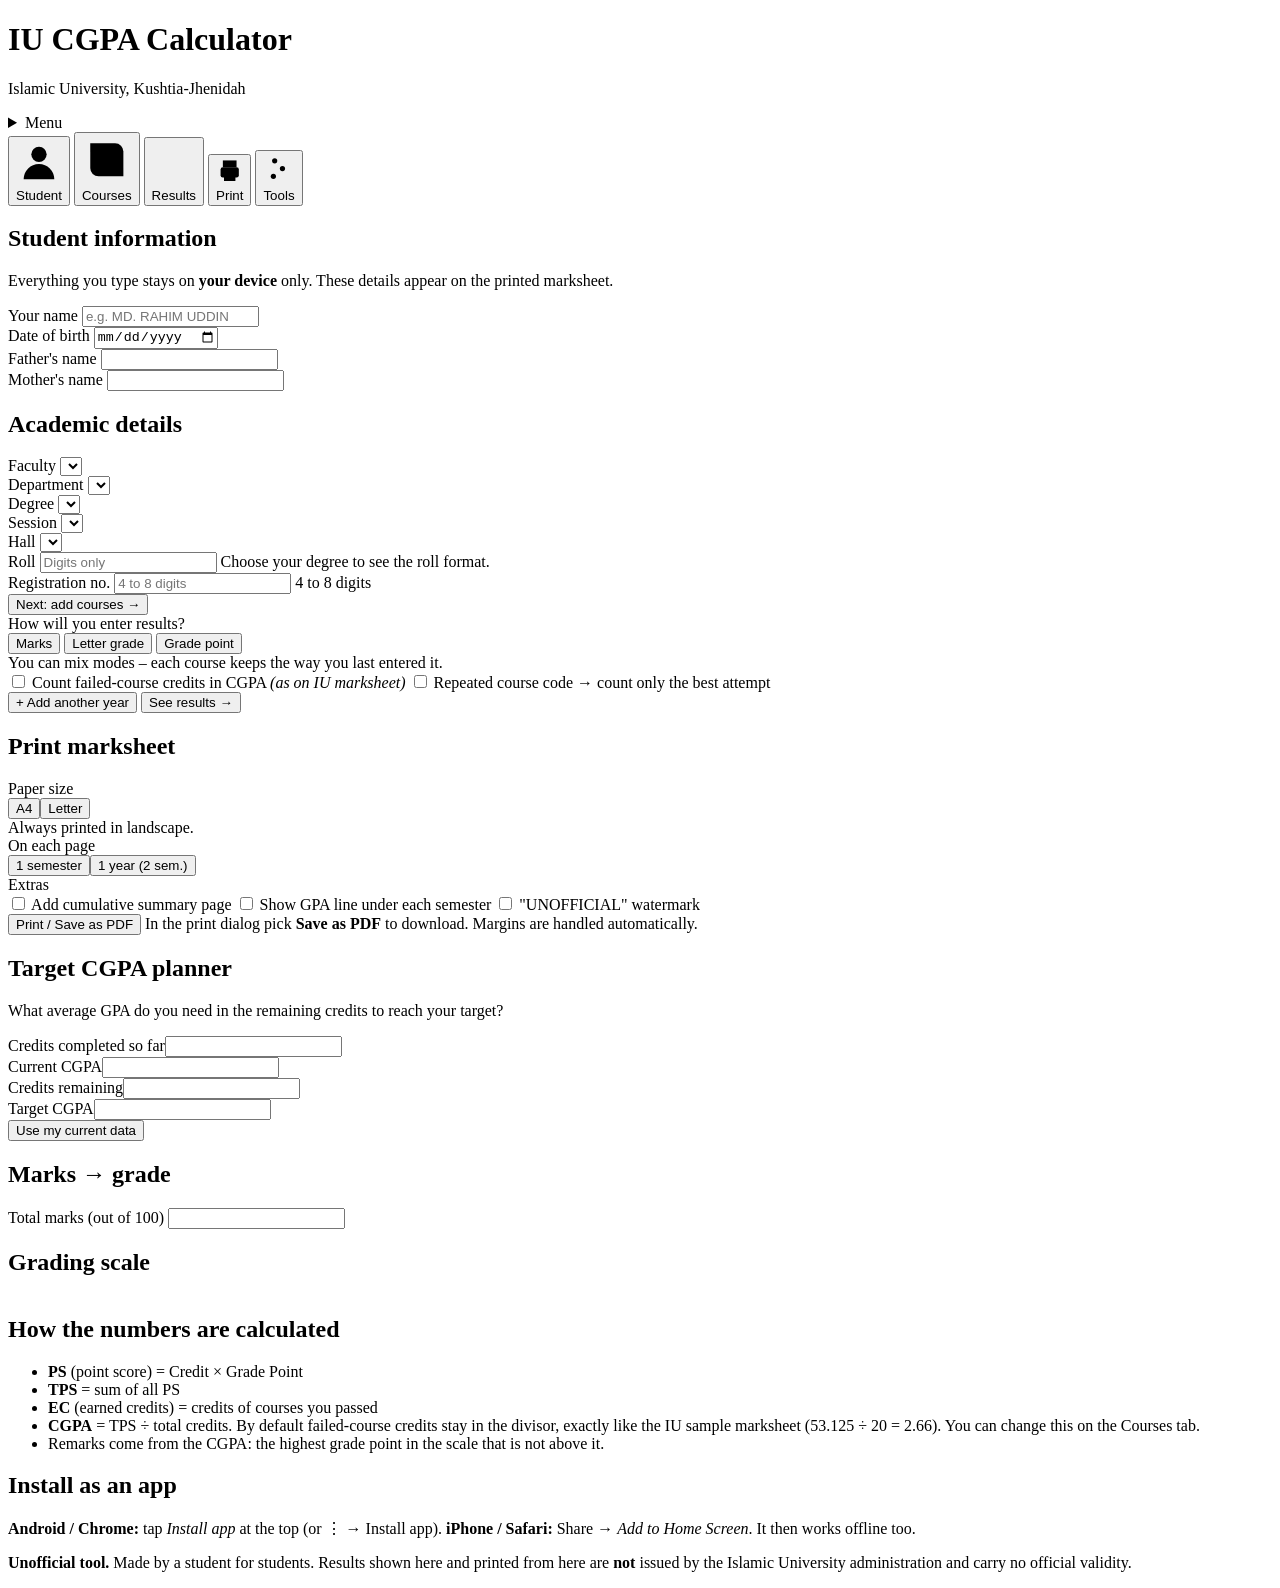
==== index.html @ d5d782b2 "Add files via upload" ====
<!doctype html>
<html lang="en">
<head>
<meta charset="utf-8">
<meta name="viewport" content="width=device-width, initial-scale=1, viewport-fit=cover">
<title>IU CGPA Calculator</title>
<meta name="description" content="Free CGPA calculator and printable marksheet generator for Islamic University, Kushtia-Jhenidah students.">
<meta name="theme-color" content="#0a5a47">
<link rel="manifest" href="manifest.webmanifest">
<link rel="icon" type="image/png" href="assets/icons/icon-192.png">
<link rel="apple-touch-icon" href="assets/icons/icon-192.png">
<meta name="apple-mobile-web-app-capable" content="yes">
<meta name="mobile-web-app-capable" content="yes">
<meta name="apple-mobile-web-app-title" content="IU CGPA">
<link rel="stylesheet" href="css/style.css">
<style id="pageStyle"></style>
</head>
<body>
<div id="app">

  <header class="topbar no-print">
    <div class="brand">
      <img src="assets/logo.png" alt="" class="brand-logo" onerror="this.style.display='none'">
      <div>
        <h1>IU CGPA Calculator</h1>
        <p>Islamic University, Kushtia-Jhenidah</p>
      </div>
    </div>
    <div class="top-actions">
      <button class="btn light" id="btnInstall" hidden>Install app</button>
      <details class="menu">
        <summary class="btn light">Menu</summary>
        <div class="menu-pop">
          <button id="btnExport">Export my data (JSON)</button>
          <button id="btnImport">Import data</button>
          <button id="btnSample">Load sample data</button>
          <button id="btnReset" class="danger">Reset everything</button>
        </div>
      </details>
      <input type="file" id="fileImport" accept="application/json,.json" hidden>
    </div>
  </header>

  <nav class="tabs no-print" id="tabs" aria-label="Sections">
    <button data-tab="info" class="on">
      <svg viewBox="0 0 24 24"><circle cx="12" cy="8" r="4"/><path d="M4 21c0-4.4 3.6-8 8-8s8 3.6 8 8"/></svg><span>Student</span></button>
    <button data-tab="courses">
      <svg viewBox="0 0 24 24"><path d="M4 4h12a4 4 0 0 1 4 4v12H8a4 4 0 0 1-4-4z"/><path d="M8 9h8M8 13h8"/></svg><span>Courses</span></button>
    <button data-tab="results">
      <svg viewBox="0 0 24 24"><path d="M4 20V10M10 20V4M16 20v-8M22 20H2"/></svg><span>Results</span></button>
    <button data-tab="print">
      <svg viewBox="0 0 24 24"><path d="M6 9V3h12v6"/><rect x="4" y="9" width="16" height="9" rx="2"/><path d="M7 14h10v7H7z"/></svg><span>Print</span></button>
    <button data-tab="tools">
      <svg viewBox="0 0 24 24"><path d="M4 6h16M4 12h16M4 18h16"/><circle cx="9" cy="6" r="2"/><circle cx="15" cy="12" r="2"/><circle cx="8" cy="18" r="2"/></svg><span>Tools</span></button>
  </nav>

  <main>

    <!-- ============ 1. STUDENT INFO ============ -->
    <section id="tab-info" class="panel active">
      <div class="card">
        <h2>Student information</h2>
        <p class="hint">Everything you type stays on <b>your device</b> only. These details appear on the printed marksheet.</p>

        <div class="grid2">
          <div class="field"><label for="f-name">Your name</label>
            <input id="f-name" data-info="name" autocomplete="off" placeholder="e.g. MD. RAHIM UDDIN"></div>
          <div class="field"><label for="f-dob">Date of birth</label>
            <input id="f-dob" data-info="dob" type="date"></div>
          <div class="field"><label for="f-father">Father's name</label>
            <input id="f-father" data-info="father" autocomplete="off"></div>
          <div class="field"><label for="f-mother">Mother's name</label>
            <input id="f-mother" data-info="mother" autocomplete="off"></div>
        </div>
      </div>

      <div class="card">
        <h2>Academic details</h2>
        <div class="grid2">
          <div class="field"><label for="f-faculty">Faculty</label>
            <select id="f-faculty" data-info="facultyId"></select></div>
          <div class="field"><label for="f-dept">Department</label>
            <select id="f-dept" data-info="dept"></select>
            <span class="err" data-err="dept"></span></div>
          <div class="field" id="w-deptother" hidden><label for="f-deptother">Department name</label>
            <input id="f-deptother" data-info="deptOther" placeholder="Type department name"></div>

          <div class="field"><label for="f-degree">Degree</label>
            <select id="f-degree" data-info="degreeId"></select>
            <span class="err" data-err="degree"></span></div>
          <div class="field" id="w-degcustom" hidden><label for="f-degcustom">Degree name</label>
            <input id="f-degcustom" data-info="degreeCustom" placeholder="e.g. Diploma in ...">
            <label for="f-deglevel" class="sub">Roll format follows</label>
            <select id="f-deglevel" data-info="degreeCustomLevel">
              <option value="bachelor">Bachelor (7-digit roll)</option>
              <option value="master">Master's (6-digit roll)</option>
            </select></div>

          <div class="field"><label for="f-session">Session</label>
            <select id="f-session" data-info="session"></select></div>
          <div class="field"><label for="f-hall">Hall</label>
            <select id="f-hall" data-info="hall"></select>
            <span class="err" data-err="hall"></span></div>
          <div class="field" id="w-hallother" hidden><label for="f-hallother">Hall name</label>
            <input id="f-hallother" data-info="hallOther" placeholder="Type hall name"></div>

          <div class="field"><label for="f-roll">Roll</label>
            <input id="f-roll" data-info="roll" inputmode="numeric" autocomplete="off" placeholder="Digits only">
            <span class="hint" id="rollHint">Choose your degree to see the roll format.</span>
            <span class="err" data-err="roll"></span></div>
          <div class="field"><label for="f-reg">Registration no.</label>
            <input id="f-reg" data-info="reg" inputmode="numeric" maxlength="8" autocomplete="off" placeholder="4 to 8 digits">
            <span class="hint">4 to 8 digits</span>
            <span class="err" data-err="reg"></span></div>
        </div>
      </div>

      <div class="next-row">
        <button class="btn primary" data-go="courses">Next: add courses →</button>
      </div>
    </section>

    <!-- ============ 2. COURSES ============ -->
    <section id="tab-courses" class="panel">
      <div class="mini" id="miniSummary"></div>

      <div class="card toolbar">
        <div class="field">
          <label>How will you enter results?</label>
          <div class="seg" id="segMode">
            <button data-mode="marks">Marks</button>
            <button data-mode="letter">Letter grade</button>
            <button data-mode="gp">Grade point</button>
          </div>
          <span class="hint">You can mix modes – each course keeps the way you last entered it.</span>
        </div>
        <div class="checks">
          <label class="chk"><input type="checkbox" id="optFail"> Count failed-course credits in CGPA <em>(as on IU marksheet)</em></label>
          <label class="chk"><input type="checkbox" id="optDedupe"> Repeated course code → count only the best attempt</label>
        </div>
      </div>

      <div id="yearsContainer"></div>

      <div class="next-row">
        <button class="btn ghost" id="btnAddYear">+ Add another year</button>
        <button class="btn primary" data-go="results">See results →</button>
      </div>
    </section>

    <!-- ============ 3. RESULTS ============ -->
    <section id="tab-results" class="panel">
      <div class="card"><div id="scopeResults"></div></div>
      <div id="resultsBody"></div>
    </section>

    <!-- ============ 4. PRINT ============ -->
    <section id="tab-print" class="panel">
      <div class="card">
        <h2>Print marksheet</h2>
        <div id="scopePrint"></div>
        <div class="grid3">
          <div class="field"><label>Paper size</label>
            <div class="seg" id="segPaper"><button data-paper="a4">A4</button><button data-paper="letter">Letter</button></div>
            <span class="hint">Always printed in landscape.</span></div>
          <div class="field"><label>On each page</label>
            <div class="seg" id="segPer"><button data-per="semester">1 semester</button><button data-per="year">1 year (2 sem.)</button></div></div>
          <div class="field"><label>Extras</label>
            <div class="checks">
              <label class="chk"><input type="checkbox" id="optSummary"> Add cumulative summary page</label>
              <label class="chk"><input type="checkbox" id="optSemGpa"> Show GPA line under each semester</label>
              <label class="chk"><input type="checkbox" id="optWm"> "UNOFFICIAL" watermark</label>
            </div></div>
        </div>
        <div id="printWarn"></div>
        <div class="print-actions">
          <button class="btn primary big" id="btnPrint">Print / Save as PDF</button>
          <span class="hint">In the print dialog pick <b>Save as PDF</b> to download. Margins are handled automatically.</span>
        </div>
      </div>
      <div class="preview" id="preview"></div>
    </section>

    <!-- ============ 5. TOOLS ============ -->
    <section id="tab-tools" class="panel">
      <div class="card">
        <h2>Target CGPA planner</h2>
        <p class="hint">What average GPA do you need in the remaining credits to reach your target?</p>
        <div class="grid2">
          <div class="field"><label for="tp-cred">Credits completed so far</label><input id="tp-cred" type="number" step="any" min="0" inputmode="decimal"></div>
          <div class="field"><label for="tp-cgpa">Current CGPA</label><input id="tp-cgpa" type="number" step="any" min="0" max="4" inputmode="decimal"></div>
          <div class="field"><label for="tp-rem">Credits remaining</label><input id="tp-rem" type="number" step="any" min="0" inputmode="decimal"></div>
          <div class="field"><label for="tp-target">Target CGPA</label><input id="tp-target" type="number" step="any" min="0" max="4" inputmode="decimal"></div>
        </div>
        <div class="row-actions"><button class="btn ghost" id="tp-use">Use my current data</button></div>
        <div class="out" id="tp-out"></div>
      </div>

      <div class="card">
        <h2>Marks → grade</h2>
        <div class="field short"><label for="cv-marks">Total marks (out of 100)</label>
          <input id="cv-marks" type="number" step="any" min="0" max="100" inputmode="decimal"></div>
        <div class="out" id="cv-out"></div>
      </div>

      <div class="card">
        <h2>Grading scale</h2>
        <div class="table-wrap"><table class="plain" id="scaleTable"></table></div>
      </div>

      <div class="card">
        <h2>How the numbers are calculated</h2>
        <ul class="plainlist">
          <li><b>PS</b> (point score) = Credit × Grade Point</li>
          <li><b>TPS</b> = sum of all PS</li>
          <li><b>EC</b> (earned credits) = credits of courses you passed</li>
          <li><b>CGPA</b> = TPS ÷ total credits. By default failed-course credits stay in the divisor, exactly like the IU sample marksheet (53.125 ÷ 20 = 2.66). You can change this on the Courses tab.</li>
          <li>Remarks come from the CGPA: the highest grade point in the scale that is not above it.</li>
        </ul>
      </div>

      <div class="card">
        <h2>Install as an app</h2>
        <p class="hint"><b>Android / Chrome:</b> tap <i>Install app</i> at the top (or ⋮ → Install app). <b>iPhone / Safari:</b> Share → <i>Add to Home Screen</i>. It then works offline too.</p>
      </div>
    </section>

  </main>

  <footer class="no-print">
    <p><b>Unofficial tool.</b> Made by a student for students. Results shown here and printed from here are <b>not</b> issued by the Islamic University administration and carry no official validity.</p>
  </footer>
</div>

<div id="toast" role="status" aria-live="polite"></div>

<script src="js/data.js"></script>
<script src="js/app.js"></script>
</body>
</html>
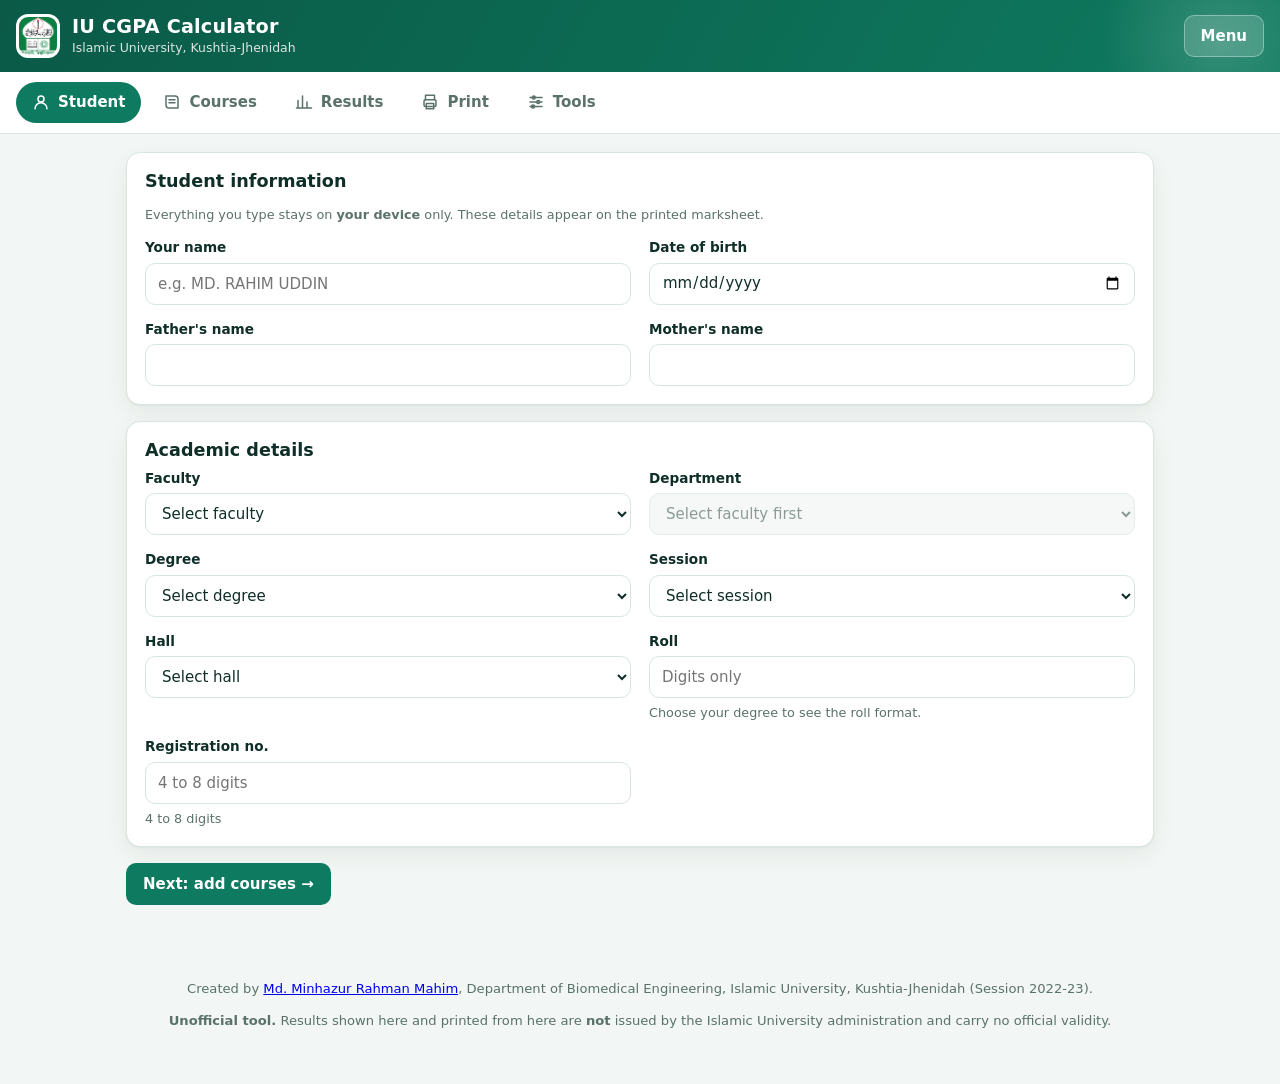
==== commit cf09bcb3: "Add files via upload" ====
--- a/index.html
+++ b/index.html
@@ -228,7 +228,8 @@
   </main>
 
   <footer class="no-print">
-    <p><b>Unofficial tool.</b> Made by a student for students. Results shown here and printed from here are <b>not</b> issued by the Islamic University administration and carry no official validity.</p>
+    <p>Created by <a class="credit" href="https://minhazurrahmanmahim.github.io" target="_blank" rel="noopener noreferrer">Md. Minhazur Rahman Mahim</a>, Department of Biomedical Engineering, Islamic University, Kushtia-Jhenidah (Session 2022-23).</p>
+    <p><b>Unofficial tool.</b> Results shown here and printed from here are <b>not</b> issued by the Islamic University administration and carry no official validity.</p>
   </footer>
 </div>
 
--- a/css/style.css
+++ b/css/style.css
@@ -0,0 +1,279 @@
+/* =========================================================
+   IU CGPA Calculator – light theme
+   ========================================================= */
+:root{
+  --bg:#f2f6f4; --card:#fff; --ink:#0f2e28; --muted:#5a726a; --line:#d9e5df;
+  --brand:#0e7a5f; --brand-d:#0a5a47; --brand-l:#e2f3ec;
+  --gold:#c8962a; --gold-l:#fbf3df;
+  --danger:#c0392b; --danger-l:#fdecea; --warn:#9a6200; --warn-l:#fff4dc;
+  --r:14px;
+  --shadow:0 1px 2px rgba(15,46,40,.05),0 8px 24px rgba(15,46,40,.06);
+}
+*{box-sizing:border-box}
+html{-webkit-text-size-adjust:100%}
+body{margin:0;background:var(--bg);color:var(--ink);
+  font-family:"Segoe UI",system-ui,-apple-system,Roboto,"Helvetica Neue",Arial,sans-serif;
+  font-size:15px;line-height:1.5}
+h1,h2,h3,h4{margin:0;line-height:1.25}
+h2{font-size:1.1rem;margin-bottom:6px}
+h3{font-size:1.02rem}
+button,input,select{font:inherit;color:inherit}
+button{cursor:pointer}
+[hidden]{display:none!important}
+.muted{color:var(--muted)}
+
+/* ---------- top bar ---------- */
+.topbar{display:flex;align-items:center;justify-content:space-between;gap:12px;
+  padding:14px max(16px,env(safe-area-inset-left));
+  background:linear-gradient(120deg,var(--brand-d),var(--brand));color:#fff;position:relative;overflow:hidden}
+.topbar::after{content:"";position:absolute;right:-60px;top:-80px;width:240px;height:240px;border-radius:50%;
+  background:radial-gradient(circle,rgba(255,255,255,.16),rgba(255,255,255,0) 70%);pointer-events:none}
+.brand{display:flex;align-items:center;gap:12px;min-width:0}
+.brand-logo{width:44px;height:44px;object-fit:contain;background:#fff;border-radius:12px;padding:3px}
+.brand h1{font-size:1.2rem;letter-spacing:.2px}
+.brand p{margin:0;font-size:.78rem;opacity:.85}
+.top-actions{display:flex;gap:8px;align-items:center;position:relative;z-index:2}
+.menu{position:relative}
+.menu summary{list-style:none}
+.menu summary::-webkit-details-marker{display:none}
+.menu-pop{position:absolute;right:0;top:calc(100% + 8px);background:#fff;color:var(--ink);border:1px solid var(--line);
+  border-radius:12px;box-shadow:var(--shadow);min-width:210px;padding:6px;display:flex;flex-direction:column;z-index:20}
+.menu-pop button{background:none;border:0;text-align:left;padding:10px 12px;border-radius:8px}
+.menu-pop button:hover{background:var(--brand-l)}
+.menu-pop .danger{color:var(--danger)}
+
+/* ---------- buttons ---------- */
+.btn{display:inline-flex;align-items:center;justify-content:center;gap:6px;border:1px solid transparent;
+  border-radius:10px;padding:9px 16px;font-weight:600;background:#fff;color:var(--brand-d);transition:.15s}
+.btn.primary{background:var(--brand);color:#fff}
+.btn.primary:hover{background:var(--brand-d)}
+.btn.ghost{background:transparent;border-color:var(--line);color:var(--brand-d)}
+.btn.ghost:hover{background:var(--brand-l)}
+.btn.light{background:rgba(255,255,255,.16);color:#fff;border-color:rgba(255,255,255,.35)}
+.btn.light:hover{background:rgba(255,255,255,.26)}
+.btn.small{padding:5px 10px;font-size:.82rem;border-radius:8px}
+.btn.big{padding:12px 22px;font-size:1rem}
+.btn.danger{color:var(--danger);border-color:#efc3bd}
+.btn[disabled]{opacity:.45;cursor:not-allowed}
+
+/* ---------- tabs ---------- */
+.tabs{display:flex;gap:6px;padding:10px 16px;background:#fff;border-bottom:1px solid var(--line);
+  position:sticky;top:0;z-index:30;overflow-x:auto}
+.tabs button{display:flex;align-items:center;gap:8px;border:0;background:transparent;padding:9px 16px;
+  border-radius:999px;color:var(--muted);font-weight:600;white-space:nowrap}
+.tabs button svg{width:18px;height:18px;fill:none;stroke:currentColor;stroke-width:2;stroke-linecap:round;stroke-linejoin:round}
+.tabs button:hover{background:var(--brand-l)}
+.tabs button.on{background:var(--brand);color:#fff}
+
+/* ---------- layout ---------- */
+main{max-width:1060px;margin:0 auto;padding:18px 16px 40px}
+.panel{display:none}
+.panel.active{display:block}
+.card{background:var(--card);border:1px solid var(--line);border-radius:var(--r);padding:18px;
+  margin-bottom:16px;box-shadow:var(--shadow)}
+.grid2{display:grid;grid-template-columns:repeat(2,minmax(0,1fr));gap:14px 18px}
+.grid3{display:grid;grid-template-columns:repeat(3,minmax(0,1fr));gap:14px 18px;margin-top:6px}
+.next-row{display:flex;justify-content:space-between;gap:10px;flex-wrap:wrap;margin:4px 0 20px}
+footer{max-width:1060px;margin:0 auto;padding:0 16px 40px;color:var(--muted);font-size:.82rem;text-align:center}
+
+/* ---------- form controls ---------- */
+.field{display:flex;flex-direction:column;gap:5px;min-width:0}
+.field.short{max-width:260px}
+label{font-size:.85rem;font-weight:600;color:var(--ink)}
+label.sub{margin-top:8px;font-weight:500;color:var(--muted)}
+input,select{height:42px;border:1px solid var(--line);border-radius:10px;padding:0 12px;background:#fff;width:100%;min-width:0}
+input:focus,select:focus{outline:none;border-color:var(--brand);box-shadow:0 0 0 3px rgba(14,122,95,.18)}
+select[disabled]{background:#f3f6f5;color:var(--muted)}
+input[type=checkbox]{width:18px;height:18px;padding:0;accent-color:var(--brand);flex:none}
+.hint{font-size:.8rem;color:var(--muted)}
+.err{font-size:.8rem;color:var(--danger);min-height:0}
+.err:empty{display:none}
+.checks{display:flex;flex-direction:column;gap:8px}
+.chk{display:flex;align-items:center;gap:9px;font-weight:500;font-size:.88rem}
+.chk em{color:var(--muted);font-style:normal;font-size:.8rem}
+.seg{display:inline-flex;flex-wrap:wrap;background:#eef3f1;border-radius:12px;padding:4px;gap:2px;align-self:flex-start}
+.seg button{border:0;background:transparent;padding:8px 14px;border-radius:9px;font-weight:600;font-size:.88rem;color:var(--muted)}
+.seg button.on{background:#fff;color:var(--brand-d);box-shadow:0 1px 3px rgba(0,0,0,.12)}
+.row-actions{margin-top:10px}
+.out{margin-top:12px}
+.out:empty{display:none}
+.out .box{padding:12px 14px;border-radius:12px;background:var(--brand-l);color:var(--brand-d)}
+.out .box.warn{background:var(--warn-l);color:var(--warn)}
+.out .box.bad{background:var(--danger-l);color:var(--danger)}
+.plainlist{margin:6px 0 0;padding-left:20px;display:flex;flex-direction:column;gap:6px}
+.table-wrap{overflow-x:auto}
+table.plain{border-collapse:collapse;width:100%;font-size:.9rem}
+table.plain th,table.plain td{padding:8px 10px;border-bottom:1px solid var(--line);text-align:left}
+table.plain th{background:#f4f8f6;font-weight:600}
+table.plain td.r,table.plain th.r{text-align:right}
+
+/* ---------- courses ---------- */
+.mini{position:sticky;top:58px;z-index:20;display:flex;flex-wrap:wrap;gap:6px 18px;align-items:center;
+  background:var(--brand-d);color:#fff;border-radius:12px;padding:10px 16px;margin-bottom:14px;font-size:.9rem;box-shadow:var(--shadow)}
+.mini b{font-size:1.15rem}
+.mini span{opacity:.9}
+.toolbar{display:flex;flex-wrap:wrap;gap:16px 36px;align-items:flex-start}
+.year-head{display:flex;align-items:center;gap:12px;flex-wrap:wrap;margin-bottom:10px}
+.year-head h3{font-size:1.15rem;color:var(--brand-d)}
+.stats{font-size:.82rem;color:var(--muted);flex:1}
+.stats b{color:var(--brand-d)}
+.sem{border-top:1px dashed var(--line);padding-top:12px;margin-top:12px}
+.sem-head{display:flex;align-items:center;gap:12px;flex-wrap:wrap;margin-bottom:8px}
+.sem-head h4{font-size:1rem}
+.sem-actions{display:flex;gap:8px;flex-wrap:wrap;margin-top:10px}
+
+.crow,.chead{display:grid;gap:8px;align-items:end}
+.crow{position:relative;margin-bottom:8px}
+.chead{display:none;font-size:.75rem;font-weight:600;color:var(--muted);text-transform:uppercase;letter-spacing:.4px;margin-bottom:4px}
+.cell{display:flex;flex-direction:column;gap:3px;min-width:0}
+.cell label{font-size:.72rem;font-weight:600;color:var(--muted)}
+.cell label i{color:var(--danger);font-style:normal}
+.cell label em{font-weight:400;font-style:normal}
+.chip{height:42px;display:flex;align-items:center;justify-content:center;background:var(--brand-l);color:var(--brand-d);
+  border-radius:10px;font-weight:700;font-size:.92rem}
+.chip.f{background:var(--danger-l);color:var(--danger)}
+.chip.dim{background:#f1f4f3;color:var(--muted);font-weight:500}
+.icon-btn{height:42px;width:100%;border:1px solid var(--line);border-radius:10px;background:#fff;color:var(--danger);font-size:1.2rem;line-height:1}
+.icon-btn:hover{background:var(--danger-l)}
+.rerr{grid-column:1/-1;font-size:.78rem;color:var(--danger)}
+.rerr:empty{display:none}
+.crow.bad input,.crow.bad select{border-color:#e5a39b}
+
+/* mobile: every course becomes a small card */
+@media (max-width:899px){
+  .crow{grid-template-columns:repeat(6,1fr);border:1px solid var(--line);border-radius:12px;padding:12px 44px 12px 12px;background:#fbfdfc}
+  .c-code{grid-column:span 4}.c-credit{grid-column:span 2}.c-name{grid-column:span 6}
+  .c-theory,.c-inter,.c-total,.c-letter,.c-gp,.c-ps{grid-column:span 2}
+  .c-del{position:absolute;top:10px;right:8px;width:30px}
+  .c-del .icon-btn{height:30px;border-radius:8px}
+  .c-del label{display:none}
+}
+@media (min-width:900px){
+  .chead{display:grid}
+  .cell label{display:none}
+  .m-marks{grid-template-columns:minmax(110px,1.3fr) minmax(130px,1.7fr) 78px 78px 78px 78px 60px 60px 74px 36px}
+  .m-letter{grid-template-columns:minmax(110px,1.3fr) minmax(130px,1.7fr) 78px 118px 60px 74px 36px}
+  .m-gp{grid-template-columns:minmax(110px,1.3fr) minmax(130px,1.7fr) 78px 100px 60px 74px 36px}
+}
+
+/* ---------- results ---------- */
+.scope{display:flex;flex-wrap:wrap;gap:12px 24px;align-items:flex-end}
+.hero{background:linear-gradient(135deg,var(--brand-d),var(--brand));color:#fff;border:0;display:flex;flex-wrap:wrap;gap:20px 36px;align-items:center}
+.hero .big{font-size:3.4rem;font-weight:800;line-height:1;letter-spacing:-1px}
+.hero .lbl{font-size:.8rem;text-transform:uppercase;letter-spacing:1px;opacity:.85}
+.pill{display:inline-block;margin-top:8px;padding:4px 12px;border-radius:999px;background:rgba(255,255,255,.2);font-weight:600;font-size:.85rem}
+.hero .stat-grid{display:grid;grid-template-columns:repeat(4,auto);gap:10px 28px}
+.hero .stat-grid div b{display:block;font-size:1.25rem}
+.hero .stat-grid div span{font-size:.75rem;opacity:.85}
+.notice{padding:10px 14px;border-radius:12px;margin-bottom:14px;font-size:.88rem;background:var(--warn-l);color:var(--warn)}
+.notice.err2{background:var(--danger-l);color:var(--danger)}
+.notice a{color:inherit;font-weight:700;cursor:pointer;text-decoration:underline}
+.empty{padding:30px 16px;text-align:center;color:var(--muted);background:#fff;border:1px dashed var(--line);border-radius:var(--r)}
+.chart svg{width:100%;height:auto;display:block}
+.chart .bar{fill:var(--brand)}
+.chart .bar.low{fill:var(--gold)}
+.chart .grid{stroke:var(--line);stroke-width:1}
+.chart text{font-size:11px;fill:var(--muted);font-family:inherit}
+.chart text.v{fill:var(--ink);font-weight:700}
+.dist{display:flex;flex-direction:column;gap:7px}
+.dist .d{display:grid;grid-template-columns:34px 1fr 36px;align-items:center;gap:8px;font-size:.85rem}
+.dist .d i{display:block;height:14px;border-radius:7px;background:var(--brand);min-width:2px}
+.dist .d.f i{background:var(--danger)}
+.dist .d span:last-child{text-align:right;color:var(--muted)}
+.insights{display:flex;flex-wrap:wrap;gap:10px}
+.insights div{flex:1 1 200px;background:#f6faf8;border:1px solid var(--line);border-radius:12px;padding:10px 12px;font-size:.88rem}
+.insights b{display:block;font-size:.72rem;text-transform:uppercase;letter-spacing:.6px;color:var(--muted);margin-bottom:2px}
+.res-actions{display:flex;gap:10px;flex-wrap:wrap;margin:0 0 16px}
+.semcard h4{display:flex;flex-wrap:wrap;gap:6px 14px;align-items:baseline;margin-bottom:10px;color:var(--brand-d)}
+.semcard h4 small{font-weight:500;color:var(--muted);font-size:.8rem}
+.semcard tfoot td{font-weight:700;background:#f4f8f6}
+
+/* ---------- print tab ---------- */
+.print-actions{display:flex;align-items:center;gap:14px;flex-wrap:wrap;margin-top:16px}
+.preview{background:#dfe8e4;border-radius:14px;padding:14px;--pw:297mm;--ph:210mm;--s:1;overflow:hidden}
+.sheet-wrap{width:calc(var(--pw) * var(--s));height:calc(var(--ph) * var(--s));margin:0 auto 18px;background:#fff;
+  box-shadow:0 4px 18px rgba(0,0,0,.18);overflow:hidden;position:relative}
+.sheet-wrap:last-child{margin-bottom:0}
+.sheet{position:relative;background:#fff;color:#000;font-family:Arial,Helvetica,sans-serif;font-size:9.5pt;line-height:1.25;
+  width:var(--pw);height:var(--ph);padding:7mm 9mm;overflow:hidden;
+  transform:scale(var(--s));transform-origin:0 0}
+.sheet-inner{width:calc(100% / var(--fit,1));transform:scale(var(--fit,1));transform-origin:0 0}
+.wm{position:absolute;inset:0;display:flex;align-items:center;justify-content:center;font-size:84pt;font-weight:800;
+  color:rgba(0,0,0,.055);transform:rotate(-24deg);pointer-events:none;letter-spacing:6px}
+
+.sh-head{display:grid;grid-template-columns:1fr 1.3fr 1.1fr;gap:6mm;align-items:start}
+.g-scale,.g-legend table{border-collapse:collapse;font-size:7pt;width:100%}
+.g-scale th,.g-scale td,.g-legend th,.g-legend td{border:.6px solid #000;padding:.25mm 1mm;text-align:center;font-weight:400}
+.g-scale th,.g-legend th{font-weight:700}
+.g-legend{display:flex;gap:2mm}
+.g-legend table{flex:1}
+.g-legend td{text-align:left}
+.g-legend td:first-child,.g-legend th:first-child{white-space:nowrap;width:1%}
+.sh-c{text-align:center}
+.t-uni{font-size:19pt;font-weight:500;line-height:1.1}
+.t-place{font-size:12pt;margin:1mm 0 2mm}
+.t-logo{height:17mm;display:block;margin:0 auto 2mm;object-fit:contain}
+.t-fac{font-size:9pt}
+.t-dept{font-size:12.5pt}
+.t-deg{font-size:12.5pt}
+.t-year{font-size:12.5pt;font-weight:700}
+.t-ms{display:inline-block;border:.8px solid #000;padding:.6mm 4mm;font-size:10.5pt;font-weight:700;margin-top:1.5mm}
+.sh-info{display:grid;grid-template-columns:1.25fr 1fr 1fr 1.1fr;gap:4mm;margin:5mm 0 3mm;font-size:9pt}
+.ib{display:grid;grid-template-columns:auto 1fr;gap:1.4mm 3mm;align-content:start}
+.ib .l{font-weight:700;white-space:nowrap}
+.ib .v{text-transform:uppercase;overflow-wrap:anywhere}
+.sem-cap{text-align:center;font-weight:700;font-size:10pt;margin:3mm 0 1.5mm}
+.mt{width:100%;border-collapse:collapse;font-size:9pt}
+.mt th,.mt td{text-align:left;padding:.9mm 2mm;font-weight:400;white-space:nowrap}
+.mt thead th{vertical-align:bottom;border-bottom:.6px solid #000}
+.mt .cd{font-weight:400}
+.mt .rl{font-weight:400;padding-right:4mm}
+.mt thead .rl{width:1%}
+.mt.sumt th,.mt.sumt td{text-align:center}
+.mt.sumt th:first-child,.mt.sumt td:first-child{text-align:left}
+.mt.sumt tr.tot td{font-weight:700;border-top:.6px solid #000}
+.sem-gpa{font-size:8pt;margin-top:1mm;color:#222}
+.sumrow{display:flex;justify-content:space-between;gap:6mm;margin:4mm 0 2mm;font-size:10pt}
+.sumrow b{margin-right:6mm}
+.note-small{font-size:7.5pt;color:#333}
+.sh-foot{margin-top:5mm;border:.8px solid #000;padding:2.5mm 4mm;text-align:center}
+.sh-foot .disc{font-size:11pt}
+.sh-foot .disc2{font-size:8.5pt;margin-top:.8mm}
+.sh-foot .gen{font-size:7.5pt;margin-top:1.4mm;color:#333}
+
+/* ---------- toast ---------- */
+#toast{position:fixed;left:50%;bottom:90px;transform:translateX(-50%) translateY(20px);background:#12332c;color:#fff;
+  padding:10px 18px;border-radius:999px;font-size:.88rem;opacity:0;pointer-events:none;transition:.25s;z-index:100;max-width:90vw;text-align:center}
+#toast.show{opacity:1;transform:translateX(-50%) translateY(0)}
+
+/* ---------- small screens ---------- */
+@media (max-width:760px){
+  .grid2,.grid3{grid-template-columns:1fr}
+  .brand p{display:none}
+  .tabs{position:fixed;top:auto;bottom:0;left:0;right:0;justify-content:space-around;padding:6px 6px calc(6px + env(safe-area-inset-bottom));
+    border-top:1px solid var(--line);border-bottom:0;box-shadow:0 -4px 18px rgba(0,0,0,.07);gap:0}
+  .tabs button{flex-direction:column;gap:2px;padding:6px 8px;font-size:.68rem;border-radius:12px;flex:1}
+  main{padding-bottom:96px}
+  footer{padding-bottom:90px}
+  .mini{top:8px}
+  .hero .big{font-size:2.8rem}
+  .hero .stat-grid{grid-template-columns:repeat(2,auto)}
+  #toast{bottom:100px}
+}
+
+/* ---------- print ---------- */
+@media print{
+  *{-webkit-print-color-adjust:exact;print-color-adjust:exact}
+  html,body{background:#fff!important}
+  #app>*:not(main){display:none!important}
+  #toast{display:none!important}
+  main{padding:0!important;margin:0!important;max-width:none!important}
+  .panel{display:none!important}
+  #tab-print{display:block!important}
+  #tab-print>*:not(.preview){display:none!important}
+  .preview{--s:1!important;padding:0!important;background:#fff!important;border-radius:0!important;overflow:visible!important}
+  .sheet-wrap{width:var(--pw)!important;height:calc(var(--ph) - .6mm)!important;margin:0!important;box-shadow:none!important;
+    break-after:page;page-break-after:always}
+  .sheet-wrap:last-child{break-after:auto;page-break-after:auto}
+  .sheet{height:calc(var(--ph) - .6mm)!important}
+}
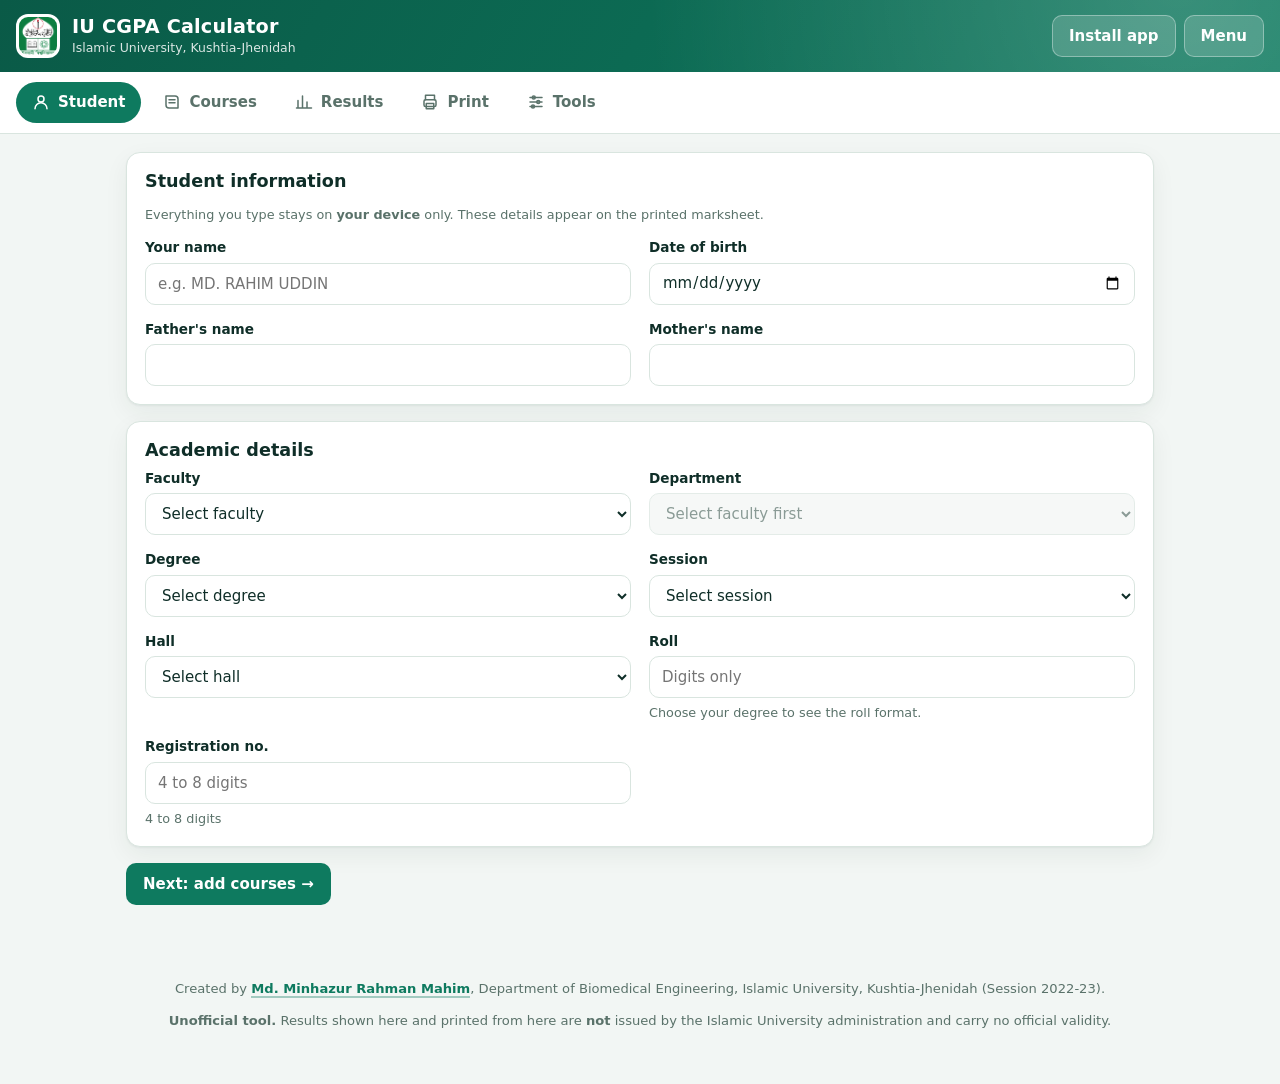
==== commit 666b4c36: "Add files via upload" ====
--- a/index.html
+++ b/index.html
@@ -27,7 +27,7 @@
       </div>
     </div>
     <div class="top-actions">
-      <button class="btn light" id="btnInstall" hidden>Install app</button>
+      <button class="btn light" id="btnInstall">Install app</button>
       <details class="menu">
         <summary class="btn light">Menu</summary>
         <div class="menu-pop">
@@ -233,6 +233,17 @@
   </footer>
 </div>
 
+<dialog id="installHelp">
+  <h3>Install this app</h3>
+  <p class="hint" id="installNote"></p>
+  <ul class="plainlist">
+    <li><b>Android (Chrome):</b> tap the <b>⋮</b> menu → <i>Install app</i> (or <i>Add to Home screen</i>).</li>
+    <li><b>iPhone / iPad (Safari):</b> tap <b>Share</b> → <i>Add to Home Screen</i>.</li>
+    <li><b>Computer (Chrome / Edge):</b> click the install icon at the right end of the address bar.</li>
+  </ul>
+  <p class="hint">The page must be opened from the website link (https), not from a file on your device.</p>
+  <div class="row-actions"><button class="btn primary" id="installClose">Got it</button></div>
+</dialog>
 <div id="toast" role="status" aria-live="polite"></div>
 
 <script src="js/data.js"></script>
--- a/css/style.css
+++ b/css/style.css
@@ -25,9 +25,8 @@
 /* ---------- top bar ---------- */
 .topbar{display:flex;align-items:center;justify-content:space-between;gap:12px;
   padding:14px max(16px,env(safe-area-inset-left));
-  background:linear-gradient(120deg,var(--brand-d),var(--brand));color:#fff;position:relative;overflow:hidden}
-.topbar::after{content:"";position:absolute;right:-60px;top:-80px;width:240px;height:240px;border-radius:50%;
-  background:radial-gradient(circle,rgba(255,255,255,.16),rgba(255,255,255,0) 70%);pointer-events:none}
+  background:radial-gradient(circle at 92% -20%,rgba(255,255,255,.18),rgba(255,255,255,0) 45%),linear-gradient(120deg,var(--brand-d),var(--brand));
+  color:#fff;position:relative;z-index:40}
 .brand{display:flex;align-items:center;gap:12px;min-width:0}
 .brand-logo{width:44px;height:44px;object-fit:contain;background:#fff;border-radius:12px;padding:3px}
 .brand h1{font-size:1.2rem;letter-spacing:.2px}
@@ -36,7 +35,7 @@
 .menu{position:relative}
 .menu summary{list-style:none}
 .menu summary::-webkit-details-marker{display:none}
-.menu-pop{position:absolute;right:0;top:calc(100% + 8px);background:#fff;color:var(--ink);border:1px solid var(--line);
+.menu-pop{color:var(--ink);position:absolute;right:0;top:calc(100% + 8px);background:#fff;color:var(--ink);border:1px solid var(--line);
   border-radius:12px;box-shadow:var(--shadow);min-width:210px;padding:6px;display:flex;flex-direction:column;z-index:20}
 .menu-pop button{background:none;border:0;text-align:left;padding:10px 12px;border-radius:8px}
 .menu-pop button:hover{background:var(--brand-l)}
@@ -277,3 +276,11 @@
   .sheet-wrap:last-child{break-after:auto;page-break-after:auto}
   .sheet{height:calc(var(--ph) - .6mm)!important}
 }
+
+/* year picker */
+.yr-pick{margin:0}
+.yr-pick select{height:40px;width:auto;min-width:150px;font-size:1.05rem;font-weight:700;color:var(--brand-d);background:var(--brand-l);border-color:#bfe0d3}
+.sr{position:absolute;width:1px;height:1px;overflow:hidden;clip:rect(0 0 0 0);white-space:nowrap}
+/* footer credit */
+footer a.credit{color:var(--brand);font-weight:800;text-decoration:none;border-bottom:2px solid rgba(14,122,95,.35)}
+footer a.credit:hover{color:var(--brand-d);border-bottom-color:var(--brand-d)}
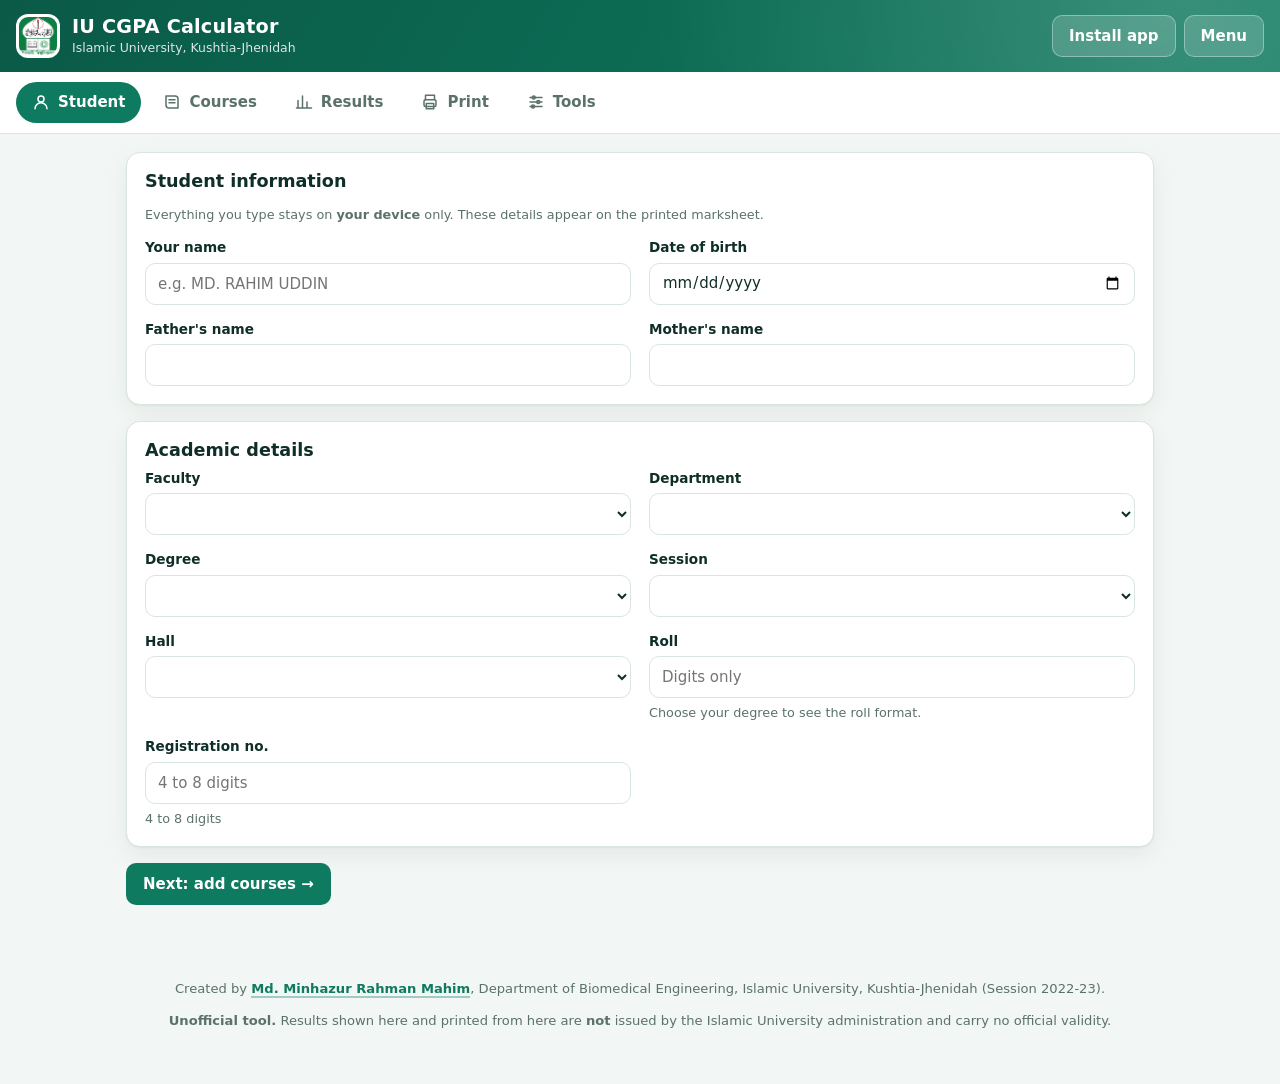
==== commit f9da7230: "Add files via upload" ====
--- a/index.html
+++ b/index.html
@@ -132,7 +132,7 @@
             <button data-mode="letter">Letter grade</button>
             <button data-mode="gp">Grade point</button>
           </div>
-          <span class="hint">You can mix modes – each course keeps the way you last entered it.</span>
+          <span class="hint">Total marks = Theory + Inter. Theory, always a whole number (35.5 becomes 36). You can mix modes – each course keeps the way you last entered it.</span>
         </div>
         <div class="checks">
           <label class="chk"><input type="checkbox" id="optFail"> Count failed-course credits in CGPA <em>(as on IU marksheet)</em></label>
@@ -168,14 +168,17 @@
           <div class="field"><label>Extras</label>
             <div class="checks">
               <label class="chk"><input type="checkbox" id="optSummary"> Add cumulative summary page</label>
-              <label class="chk"><input type="checkbox" id="optSemGpa"> Show GPA line under each semester</label>
               <label class="chk"><input type="checkbox" id="optWm"> "UNOFFICIAL" watermark</label>
             </div></div>
         </div>
         <div id="printWarn"></div>
         <div class="print-actions">
           <button class="btn primary big" id="btnPrint">Print / Save as PDF</button>
-          <span class="hint">In the print dialog pick <b>Save as PDF</b> to download. Margins are handled automatically.</span>
+          <span class="imgsave">
+            <button class="btn ghost big" id="btnImage">Save as image</button>
+            <select id="imgFmt" aria-label="Image format"><option value="png">PNG</option><option value="jpg">JPG</option></select>
+          </span>
+          <span class="hint">PDF: choose <b>Save as PDF</b> in the print dialog. Image: one file per page is downloaded.</span>
         </div>
       </div>
       <div class="preview" id="preview"></div>
@@ -233,6 +236,12 @@
   </footer>
 </div>
 
+<dialog id="imgDialog">
+  <h3>Your marksheet image<span id="imgPlural"></span></h3>
+  <p class="hint">Tap <b>Download</b>. If nothing is saved on your phone, press and hold the picture and choose <i>Save image</i>.</p>
+  <div id="imgList"></div>
+  <div class="row-actions"><button class="btn primary" id="imgClose">Close</button></div>
+</dialog>
 <dialog id="installHelp">
   <h3>Install this app</h3>
   <p class="hint" id="installNote"></p>
@@ -248,5 +257,11 @@
 
 <script src="js/data.js"></script>
 <script src="js/app.js"></script>
+
+<!-- Vercel Web Analytics (visitor stats; works only when deployed on Vercel) -->
+<script>
+  window.va = window.va || function () { (window.vaq = window.vaq || []).push(arguments); };
+</script>
+<script defer src="/_vercel/insights/script.js"></script>
 </body>
 </html>
--- a/css/style.css
+++ b/css/style.css
@@ -284,3 +284,20 @@
 /* footer credit */
 footer a.credit{color:var(--brand);font-weight:800;text-decoration:none;border-bottom:2px solid rgba(14,122,95,.35)}
 footer a.credit:hover{color:var(--brand-d);border-bottom-color:var(--brand-d)}
+
+dialog#installHelp{border:1px solid var(--line);border-radius:var(--r);box-shadow:0 20px 60px rgba(0,0,0,.25);padding:20px;max-width:440px;width:calc(100% - 32px);color:var(--ink);background:#fff}
+dialog#installHelp::backdrop{background:rgba(10,40,33,.45)}
+dialog#installHelp h3{margin-bottom:8px}
+@media print{dialog#installHelp{display:none!important}}
+
+.imgsave{display:inline-flex;gap:8px;align-items:center}
+.imgsave select{width:84px}
+
+dialog#imgDialog{border:1px solid var(--line);border-radius:var(--r);box-shadow:0 20px 60px rgba(0,0,0,.25);padding:18px;max-width:560px;width:calc(100% - 24px);max-height:90vh;overflow:auto;color:var(--ink);background:#fff}
+dialog#imgDialog::backdrop{background:rgba(10,40,33,.5)}
+dialog#imgDialog h3{margin-bottom:6px}
+.imgfig{margin:12px 0 0;border:1px solid var(--line);border-radius:12px;overflow:hidden;background:#fafcfb}
+.imgfig img{display:block;width:100%;height:auto;background:#fff}
+.imgfig figcaption{display:flex;flex-wrap:wrap;gap:8px;align-items:center;padding:10px 12px}
+.imgfig figcaption b{flex:1}
+@media print{dialog#imgDialog{display:none!important}}
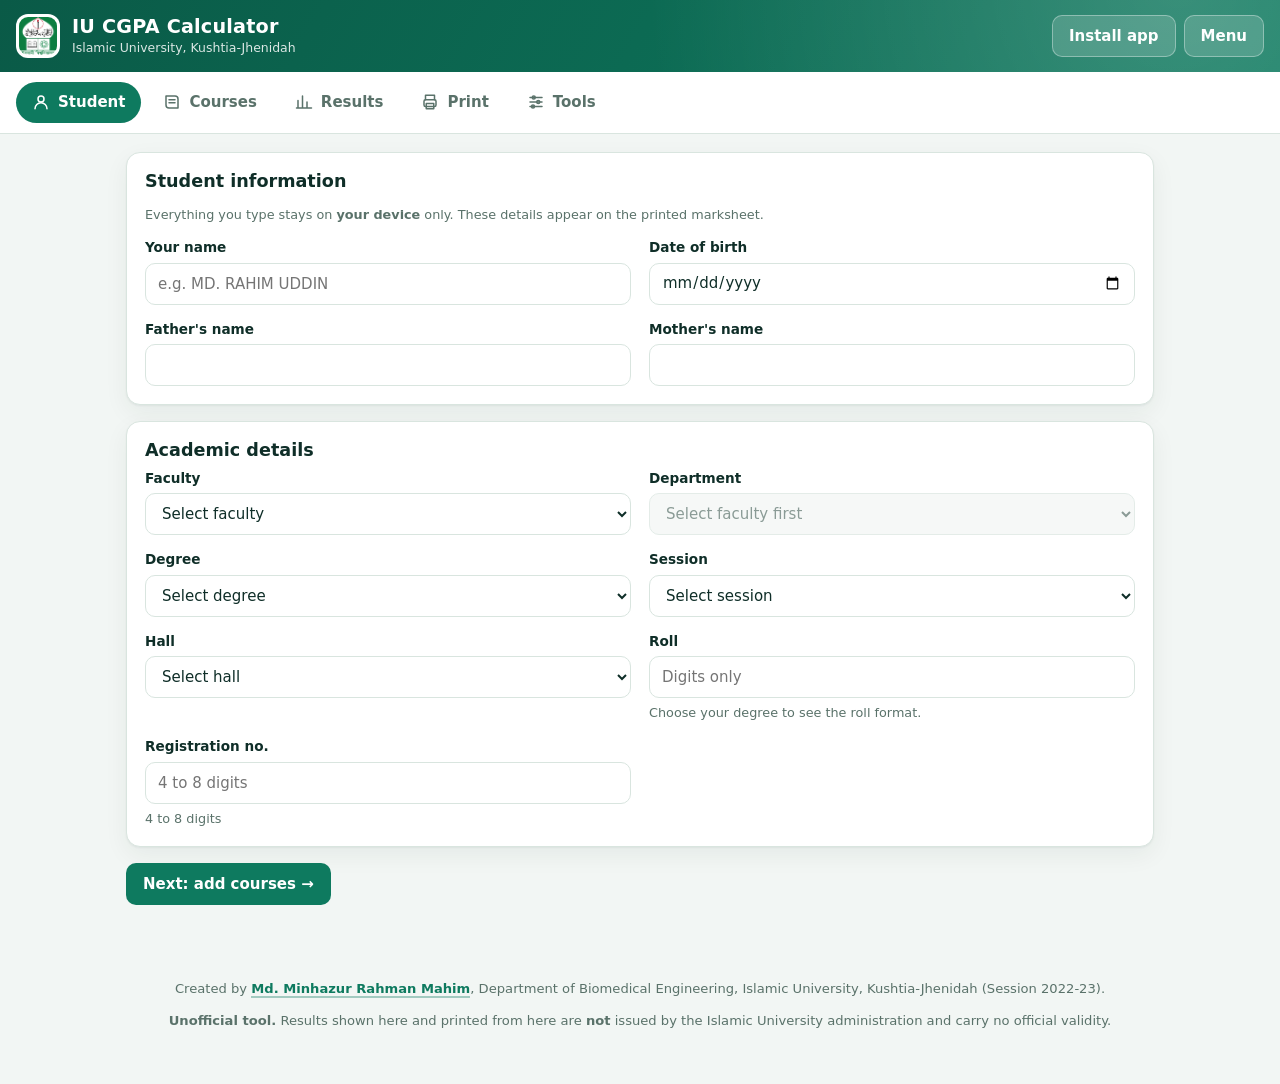
==== commit 41b89292: "Add files via upload" ====
--- a/index.html
+++ b/index.html
@@ -12,7 +12,7 @@
 <meta name="apple-mobile-web-app-capable" content="yes">
 <meta name="mobile-web-app-capable" content="yes">
 <meta name="apple-mobile-web-app-title" content="IU CGPA">
-<link rel="stylesheet" href="css/style.css">
+<link rel="stylesheet" href="css/style.css?v=9">
 <style id="pageStyle"></style>
 </head>
 <body>
@@ -255,8 +255,8 @@
 </dialog>
 <div id="toast" role="status" aria-live="polite"></div>
 
-<script src="js/data.js"></script>
-<script src="js/app.js"></script>
+<script src="js/data.js?v=9"></script>
+<script src="js/app.js?v=9"></script>
 
 <!-- Vercel Web Analytics (visitor stats; works only when deployed on Vercel) -->
 <script>
--- a/css/style.css
+++ b/css/style.css
@@ -1,3 +1,6 @@
+/* Marksheet font: Liberation Sans (Arial-compatible, SIL OFL) bundled so every phone/PC shows the same letters */
+@font-face{font-family:"IUSheet";src:url("../assets/fonts/LiberationSans-Regular.ttf") format("truetype");font-weight:400;font-style:normal;font-display:swap}
+@font-face{font-family:"IUSheet";src:url("../assets/fonts/LiberationSans-Bold.ttf") format("truetype");font-weight:700;font-style:normal;font-display:swap}
 /* =========================================================
    IU CGPA Calculator – light theme
    ========================================================= */
@@ -193,7 +196,7 @@
 .sheet-wrap{width:calc(var(--pw) * var(--s));height:calc(var(--ph) * var(--s));margin:0 auto 18px;background:#fff;
   box-shadow:0 4px 18px rgba(0,0,0,.18);overflow:hidden;position:relative}
 .sheet-wrap:last-child{margin-bottom:0}
-.sheet{position:relative;background:#fff;color:#000;font-family:Arial,Helvetica,sans-serif;font-size:9.5pt;line-height:1.25;
+.sheet{position:relative;background:#fff;color:#000;font-family:"IUSheet",Arial,Helvetica,sans-serif;font-size:9.5pt;line-height:1.25;
   width:var(--pw);height:var(--ph);padding:7mm 9mm;overflow:hidden;
   transform:scale(var(--s));transform-origin:0 0}
 .sheet-inner{width:calc(100% / var(--fit,1));transform:scale(var(--fit,1));transform-origin:0 0}
@@ -301,3 +304,8 @@
 .imgfig figcaption{display:flex;flex-wrap:wrap;gap:8px;align-items:center;padding:10px 12px}
 .imgfig figcaption b{flex:1}
 @media print{dialog#imgDialog{display:none!important}}
+
+/* marks table: full grid */
+.mt:not(.sumt){border-collapse:collapse}
+.mt:not(.sumt) th,.mt:not(.sumt) td{border:.7px solid #000;padding:1mm 2mm}
+.mt:not(.sumt) thead th{border-bottom:.7px solid #000}
